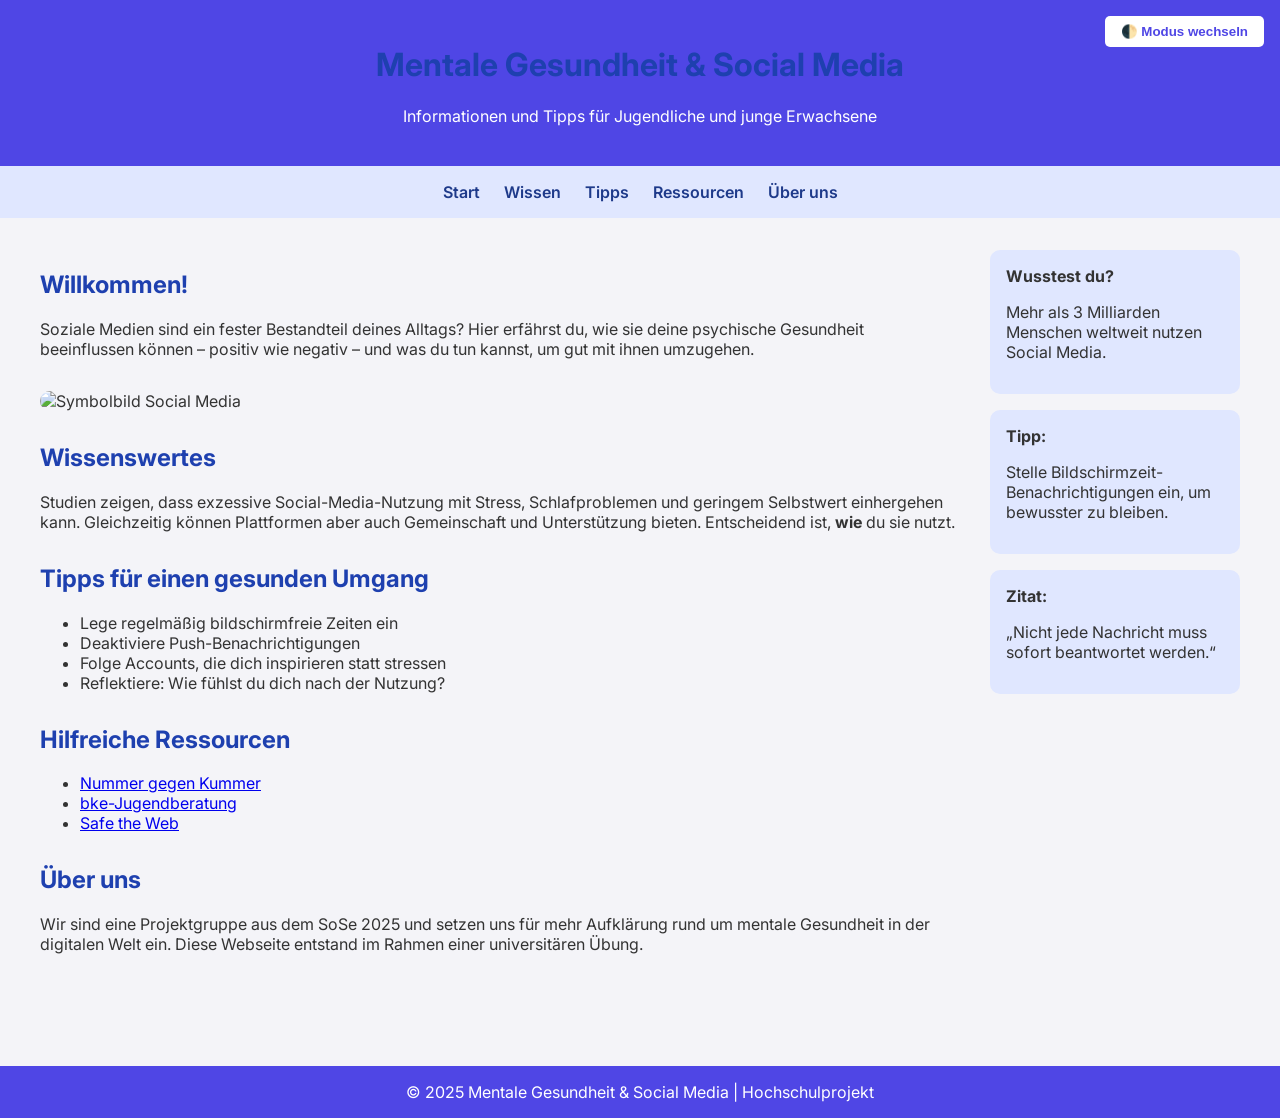
==== Website/website.html @ 03a2508d "Add files via upload" ====
<!DOCTYPE html>
<html lang="de">
<head>
    <meta charset="UTF-8">
    <meta name="viewport" content="width=device-width, initial-scale=1.0">
    <title>Mentale Gesundheit & Social Media</title>
    <link href="https://fonts.googleapis.com/css2?family=Inter:wght@400;600&display=swap" rel="stylesheet">
    <style>
        :root {
            --bg-light: #f4f4f8;
            --text-light: #333;
            --nav-bg-light: #e0e7ff;
            --header-bg-light: #4f46e5;
            --link-light: #1e3a8a;

            --bg-dark: #1e1e2f;
            --text-dark: #f4f4f8;
            --nav-bg-dark: #2a2a40;
            --header-bg-dark: #3f3b94;
            --link-dark: #8ab4f8;
        }

        body {
            font-family: 'Inter', sans-serif;
            margin: 0;
            padding: 0;
            background-color: var(--bg-light);
            color: var(--text-light);
            transition: background-color 0.3s, color 0.3s;
        }

        body.dark {
            background-color: var(--bg-dark);
            color: var(--text-dark);
        }

        header {
            background-color: var(--header-bg-light);
            color: white;
            padding: 1.5rem;
            text-align: center;
            position: sticky;
            top: 0;
            z-index: 1000;
        }

        body.dark header {
            background-color: var(--header-bg-dark);
        }

        nav {
            display: flex;
            justify-content: center;
            gap: 1.5rem;
            background-color: var(--nav-bg-light);
            padding: 1rem;
            position: sticky;
            top: 4.5rem;
            z-index: 999;
        }

        body.dark nav {
            background-color: var(--nav-bg-dark);
        }

        nav a {
            text-decoration: none;
            color: var(--link-light);
            font-weight: 600;
        }

        body.dark nav a {
            color: var(--link-dark);
        }

        main {
            display: flex;
            flex-wrap: wrap;
            gap: 2rem;
            justify-content: center;
            padding: 2rem;
            max-width: 1200px;
            margin: auto;
        }

        .content {
            flex: 1 1 600px;
            min-width: 300px;
        }

        aside {
            flex: 0 0 250px;
            min-width: 250px;
        }

        .infobox {
            background-color: var(--nav-bg-light);
            padding: 1rem;
            margin-bottom: 1rem;
            border-radius: 10px;
            transition: background-color 0.3s;
        }

        body.dark .infobox {
            background-color: #3a3a5e;
        }

        section {
            margin-bottom: 2rem;
        }

        h1, h2 {
            color: #1e40af;
        }

        footer {
            background-color: #4f46e5;
            color: white;
            text-align: center;
            padding: 1rem;
            margin-top: 3rem;
        }

        @media (max-width: 768px) {
            main {
                flex-direction: column;
                align-items: center;
            }

            aside {
                order: 2;
            }
        }

        .toggle-mode {
            position: absolute;
            top: 1rem;
            right: 1rem;
            padding: 0.5rem 1rem;
            border: none;
            background-color: white;
            color: #4f46e5;
            border-radius: 5px;
            cursor: pointer;
            font-weight: bold;
        }
    </style>
</head>
<body>
    <header>
        <h1>Mentale Gesundheit & Social Media</h1>
        <p>Informationen und Tipps für Jugendliche und junge Erwachsene</p>
        <button class="toggle-mode" onclick="toggleDarkMode()">🌓 Modus wechseln</button>
    </header>
    <nav>
        <a href="#start">Start</a>
        <a href="#wissen">Wissen</a>
        <a href="#tipps">Tipps</a>
        <a href="#ressourcen">Ressourcen</a>
        <a href="#ueberuns">Über uns</a>
    </nav>
    <main>
        <div class="content">
            <section id="start">
                <h2>Willkommen!</h2>
                <p>Soziale Medien sind ein fester Bestandteil deines Alltags? Hier erfährst du, wie sie deine psychische Gesundheit beeinflussen können – positiv wie negativ – und was du tun kannst, um gut mit ihnen umzugehen.</p>
                <img src="https://images.unsplash.com/photo-1503676260728-1c00da094a0b?auto=format&fit=crop&w=900&q=80" alt="Symbolbild Social Media" style="width:100%; border-radius:10px; margin-top:1rem;">
            </section>

            <section id="wissen">
                <h2>Wissenswertes</h2>
                <p>Studien zeigen, dass exzessive Social-Media-Nutzung mit Stress, Schlafproblemen und geringem Selbstwert einhergehen kann. Gleichzeitig können Plattformen aber auch Gemeinschaft und Unterstützung bieten. Entscheidend ist, <strong>wie</strong> du sie nutzt.</p>
            </section>

            <section id="tipps">
                <h2>Tipps für einen gesunden Umgang</h2>
                <ul>
                    <li>Lege regelmäßig bildschirmfreie Zeiten ein</li>
                    <li>Deaktiviere Push-Benachrichtigungen</li>
                    <li>Folge Accounts, die dich inspirieren statt stressen</li>
                    <li>Reflektiere: Wie fühlst du dich nach der Nutzung?</li>
                </ul>
            </section>

            <section id="ressourcen">
                <h2>Hilfreiche Ressourcen</h2>
                <ul>
                    <li><a href="https://www.nummergegenkummer.de/" target="_blank">Nummer gegen Kummer</a></li>
                    <li><a href="https://www.bke-beratung.de/" target="_blank">bke-Jugendberatung</a></li>
                    <li><a href="https://www.safe-the-web.de/" target="_blank">Safe the Web</a></li>
                </ul>
            </section>

            <section id="ueberuns">
                <h2>Über uns</h2>
                <p>Wir sind eine Projektgruppe aus dem SoSe 2025 und setzen uns für mehr Aufklärung rund um mentale Gesundheit in der digitalen Welt ein. Diese Webseite entstand im Rahmen einer universitären Übung.</p>
            </section>
        </div>

        <aside>
            <div class="infobox">
                <strong>Wusstest du?</strong>
                <p>Mehr als 3 Milliarden Menschen weltweit nutzen Social Media.</p>
            </div>
            <div class="infobox">
                <strong>Tipp:</strong>
                <p>Stelle Bildschirmzeit-Benachrichtigungen ein, um bewusster zu bleiben.</p>
            </div>
            <div class="infobox">
                <strong>Zitat:</strong>
                <p>„Nicht jede Nachricht muss sofort beantwortet werden.“</p>
            </div>
        </aside>
    </main>
    <footer>
        &copy; 2025 Mentale Gesundheit & Social Media | Hochschulprojekt
    </footer>

    <script>
        function toggleDarkMode() {
            document.body.classList.toggle('dark');
        }
    </script>
</body>
</html>
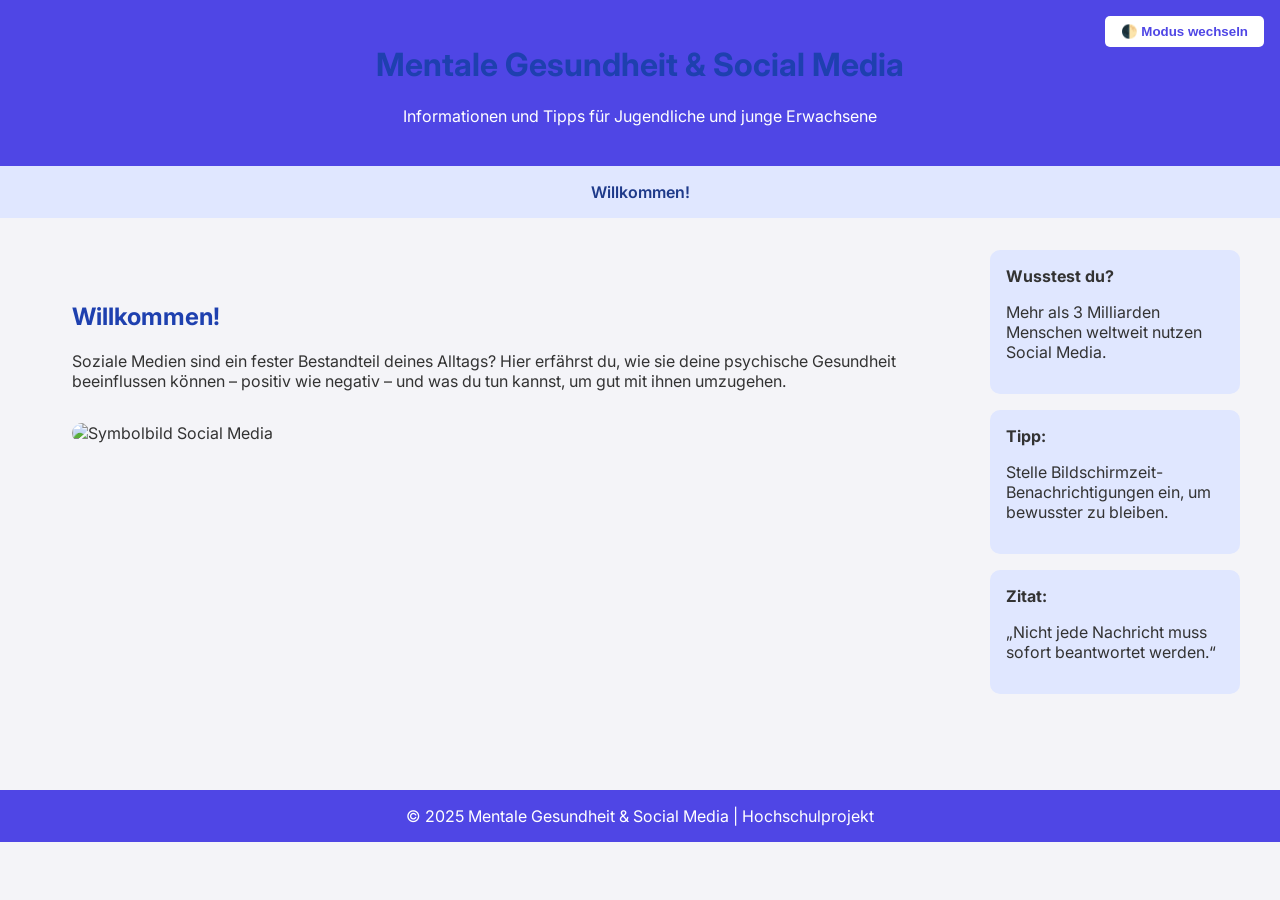
==== commit 8a68f1a1: "Update website.html Stand 25.05 14Uhr. Mit Dropdown" ====
--- a/Website/website.html
+++ b/Website/website.html
@@ -144,6 +144,61 @@
             cursor: pointer;
             font-weight: bold;
         }
+        
+         nav {
+            display: flex;
+            justify-content: center;
+            background-color: #e0e7ff;
+            padding: 1rem;
+            gap: 1.5rem;
+        }
+        nav .dropdown {
+            position: relative;
+        }
+        nav .dropbtn {
+            text-decoration: none;
+            color: #1e3a8a;
+            font-weight: 600;
+            cursor: pointer;
+        }
+        nav .dropdown-content {
+            display: none;
+            position: absolute;
+            background-color: #e0e7ff;
+            min-width: 160px;
+            z-index: 1;
+            box-shadow: 0px 8px 16px rgba(0,0,0,0.2);
+        }
+        nav .dropdown:hover .dropdown-content {
+            display: block;
+        }
+        nav .dropdown-content a {
+            display: block;
+            padding: 10px 16px;
+            text-decoration: none;
+            color: #1e3a8a;
+            font-weight: 400;
+        }
+        nav .dropdown-content a:hover {
+            background-color: #c7d2fe;
+        }
+        /* Zunächst Mal ist alles ausgeblendet*/
+        main section {
+            display: none;
+            padding: 2rem;
+            max-width: 900px;
+            margin: auto;
+        }
+        /* Ziel Element in voller Breite zeigen */
+        main section:target {
+            display: block;
+        }
+
+        /* Standardanzeige: Wenn keine Section getargetet wird, dann zeige #start */
+        body:not(:has(:target)) #start {
+            display: block;
+        }
+        
     </style>
 </head>
 <body>
@@ -153,11 +208,16 @@
         <button class="toggle-mode" onclick="toggleDarkMode()">🌓 Modus wechseln</button>
     </header>
     <nav>
+         <div class="dropdown">
+            <span class="dropbtn">Willkommen!</span>
+            <div class="dropdown-content">
         <a href="#start">Start</a>
         <a href="#wissen">Wissen</a>
         <a href="#tipps">Tipps</a>
         <a href="#ressourcen">Ressourcen</a>
         <a href="#ueberuns">Über uns</a>
+          </div>
+        </div>
     </nav>
     <main>
         <div class="content">
